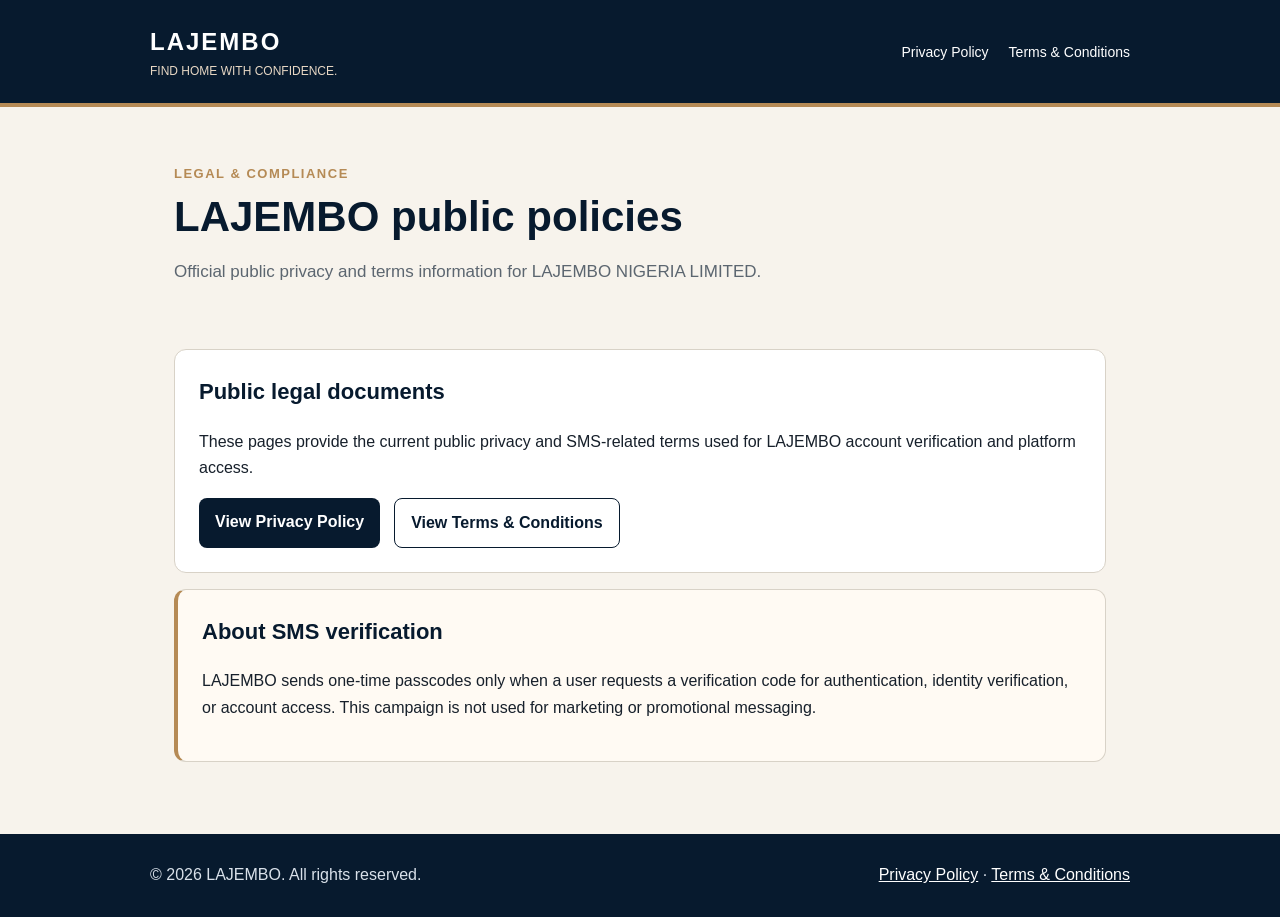
==== index.html @ 9c69517a "Add LAJEMBO legal site home" ====
<!doctype html><html lang="en"><head><meta charset="utf-8"><meta name="viewport" content="width=device-width,initial-scale=1"><title>LAJEMBO Legal & Compliance</title><meta name="description" content="Public legal and compliance information for LAJEMBO."><link rel="stylesheet" href="styles.css"></head><body><header class="top"><div class="top-inner"><div><div class="brand">LAJEMBO</div><div class="tag">FIND HOME WITH CONFIDENCE.</div></div><nav class="nav"><a href="privacy-policy/">Privacy Policy</a><a href="terms-and-conditions/">Terms & Conditions</a></nav></div></header><main><section class="hero"><div class="eyebrow">Legal & Compliance</div><h1>LAJEMBO public policies</h1><p>Official public privacy and terms information for LAJEMBO NIGERIA LIMITED.</p></section><section class="content"><div class="card"><h2>Public legal documents</h2><p>These pages provide the current public privacy and SMS-related terms used for LAJEMBO account verification and platform access.</p><div class="links"><a class="button" href="privacy-policy/">View Privacy Policy</a><a class="button secondary" href="terms-and-conditions/">View Terms & Conditions</a></div></div><div class="card notice"><h2>About SMS verification</h2><p>LAJEMBO sends one-time passcodes only when a user requests a verification code for authentication, identity verification, or account access. This campaign is not used for marketing or promotional messaging.</p></div></section></main><footer><div class="footer-inner"><div>© 2026 LAJEMBO. All rights reserved.</div><div><a href="privacy-policy/">Privacy Policy</a> · <a href="terms-and-conditions/">Terms & Conditions</a></div></div></footer></body></html>
---- styles.css ----
:root{--navy:#071a2e;--navy2:#0d2742;--bronze:#b58a55;--cream:#f7f3ec;--ink:#17202b;--muted:#5c6670;--line:#d8d2c7;--white:#fff}*{box-sizing:border-box}body{margin:0;font-family:Arial,Helvetica,sans-serif;background:var(--cream);color:var(--ink);line-height:1.65}.top{background:var(--navy);color:var(--white);padding:22px 24px;border-bottom:4px solid var(--bronze)}.top-inner{max-width:980px;margin:0 auto;display:flex;align-items:center;justify-content:space-between;gap:20px}.brand{font-size:24px;font-weight:800;letter-spacing:2px}.tag{font-size:12px;color:#e7d7c4}.nav a{color:var(--white);text-decoration:none;margin-left:20px;font-size:14px}.nav a:hover{text-decoration:underline}.hero{max-width:980px;margin:0 auto;padding:56px 24px 30px}.eyebrow{color:var(--bronze);font-weight:800;letter-spacing:1.5px;font-size:13px;text-transform:uppercase}.hero h1{font-size:42px;line-height:1.15;margin:8px 0 14px;color:var(--navy)}.hero p{max-width:760px;color:var(--muted);font-size:17px}.content{max-width:980px;margin:0 auto;padding:0 24px 56px}.card{background:var(--white);border:1px solid var(--line);border-radius:12px;padding:24px;margin:16px 0}.card h2{margin-top:0;color:var(--navy);font-size:22px}.card h3{color:var(--navy);font-size:17px;margin-bottom:6px}.notice{border-left:4px solid var(--bronze);background:#fffaf3}.links{display:flex;gap:14px;flex-wrap:wrap}.button{display:inline-block;background:var(--navy);color:#fff;text-decoration:none;padding:11px 16px;border-radius:8px;font-weight:700}.button.secondary{background:transparent;color:var(--navy);border:1px solid var(--navy)}footer{background:var(--navy);color:#d9e1ea;padding:28px 24px}.footer-inner{max-width:980px;margin:0 auto;display:flex;justify-content:space-between;gap:20px;flex-wrap:wrap}footer a{color:#fff}.small{font-size:13px;color:var(--muted)}ul{padding-left:22px}@media(max-width:700px){.top-inner{align-items:flex-start;flex-direction:column}.nav a{margin:0 16px 0 0}.hero h1{font-size:34px}.hero{padding-top:38px}}
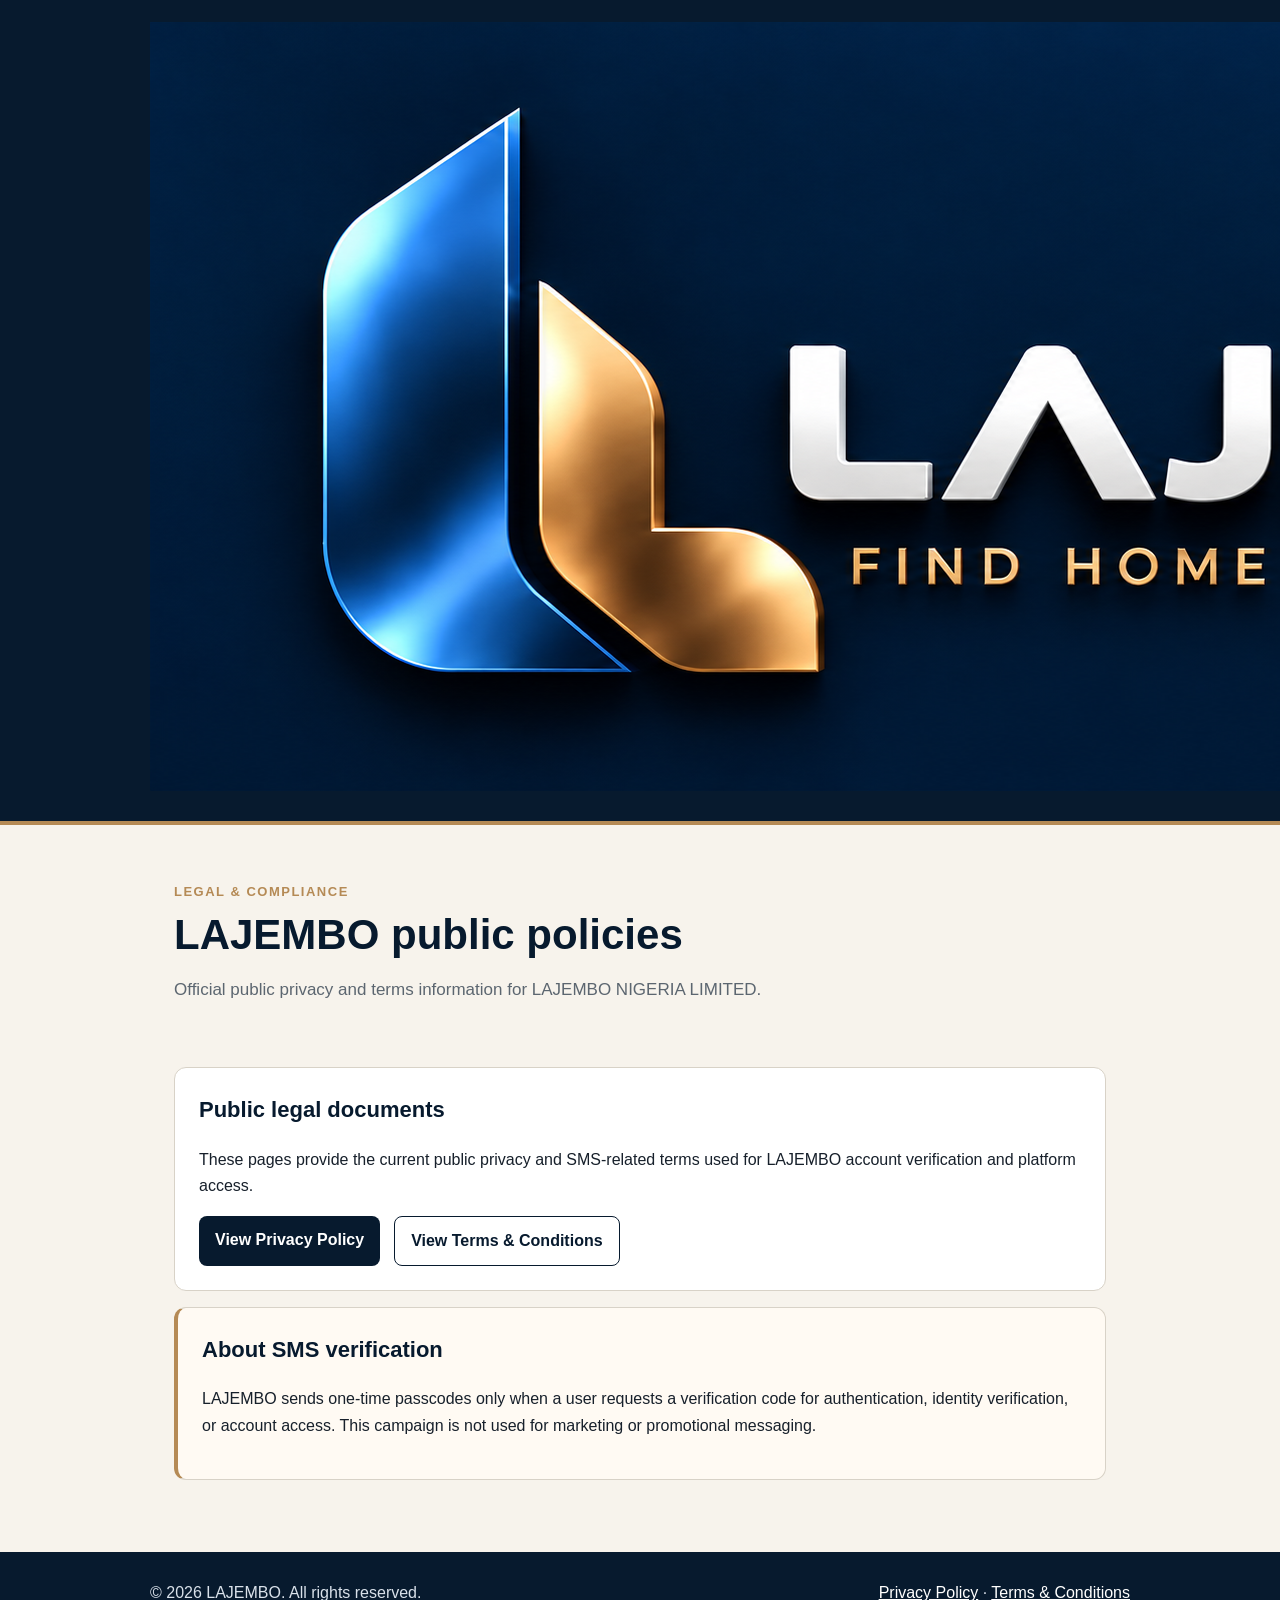
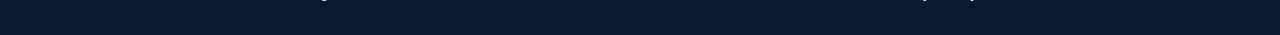
==== commit 769dd0ef: "Add official LAJEMBO logo to legal home header" ====
--- a/index.html
+++ b/index.html
@@ -1 +1 @@
-<!doctype html><html lang="en"><head><meta charset="utf-8"><meta name="viewport" content="width=device-width,initial-scale=1"><title>LAJEMBO Legal & Compliance</title><meta name="description" content="Public legal and compliance information for LAJEMBO."><link rel="stylesheet" href="styles.css"></head><body><header class="top"><div class="top-inner"><div><div class="brand">LAJEMBO</div><div class="tag">FIND HOME WITH CONFIDENCE.</div></div><nav class="nav"><a href="privacy-policy/">Privacy Policy</a><a href="terms-and-conditions/">Terms & Conditions</a></nav></div></header><main><section class="hero"><div class="eyebrow">Legal & Compliance</div><h1>LAJEMBO public policies</h1><p>Official public privacy and terms information for LAJEMBO NIGERIA LIMITED.</p></section><section class="content"><div class="card"><h2>Public legal documents</h2><p>These pages provide the current public privacy and SMS-related terms used for LAJEMBO account verification and platform access.</p><div class="links"><a class="button" href="privacy-policy/">View Privacy Policy</a><a class="button secondary" href="terms-and-conditions/">View Terms & Conditions</a></div></div><div class="card notice"><h2>About SMS verification</h2><p>LAJEMBO sends one-time passcodes only when a user requests a verification code for authentication, identity verification, or account access. This campaign is not used for marketing or promotional messaging.</p></div></section></main><footer><div class="footer-inner"><div>© 2026 LAJEMBO. All rights reserved.</div><div><a href="privacy-policy/">Privacy Policy</a> · <a href="terms-and-conditions/">Terms & Conditions</a></div></div></footer></body></html>+<!doctype html><html lang="en"><head><meta charset="utf-8"><meta name="viewport" content="width=device-width,initial-scale=1"><title>LAJEMBO Legal & Compliance</title><meta name="description" content="Public legal and compliance information for LAJEMBO."><link rel="stylesheet" href="styles.css"></head><body><header class="top"><div class="top-inner"><a class="brand-logo-link" href="./" aria-label="LAJEMBO Legal Home"><img class="brand-logo" src="4BFE8BF3-05BF-4979-A7D0-70F38C8C902B.PNG" alt="LAJEMBO — Find Home With Confidence"></a><nav class="nav"><a href="privacy-policy/">Privacy Policy</a><a href="terms-and-conditions/">Terms & Conditions</a></nav></div></header><main><section class="hero"><div class="eyebrow">Legal & Compliance</div><h1>LAJEMBO public policies</h1><p>Official public privacy and terms information for LAJEMBO NIGERIA LIMITED.</p></section><section class="content"><div class="card"><h2>Public legal documents</h2><p>These pages provide the current public privacy and SMS-related terms used for LAJEMBO account verification and platform access.</p><div class="links"><a class="button" href="privacy-policy/">View Privacy Policy</a><a class="button secondary" href="terms-and-conditions/">View Terms & Conditions</a></div></div><div class="card notice"><h2>About SMS verification</h2><p>LAJEMBO sends one-time passcodes only when a user requests a verification code for authentication, identity verification, or account access. This campaign is not used for marketing or promotional messaging.</p></div></section></main><footer><div class="footer-inner"><div>© 2026 LAJEMBO. All rights reserved.</div><div><a href="privacy-policy/">Privacy Policy</a> · <a href="terms-and-conditions/">Terms & Conditions</a></div></div></footer></body></html>
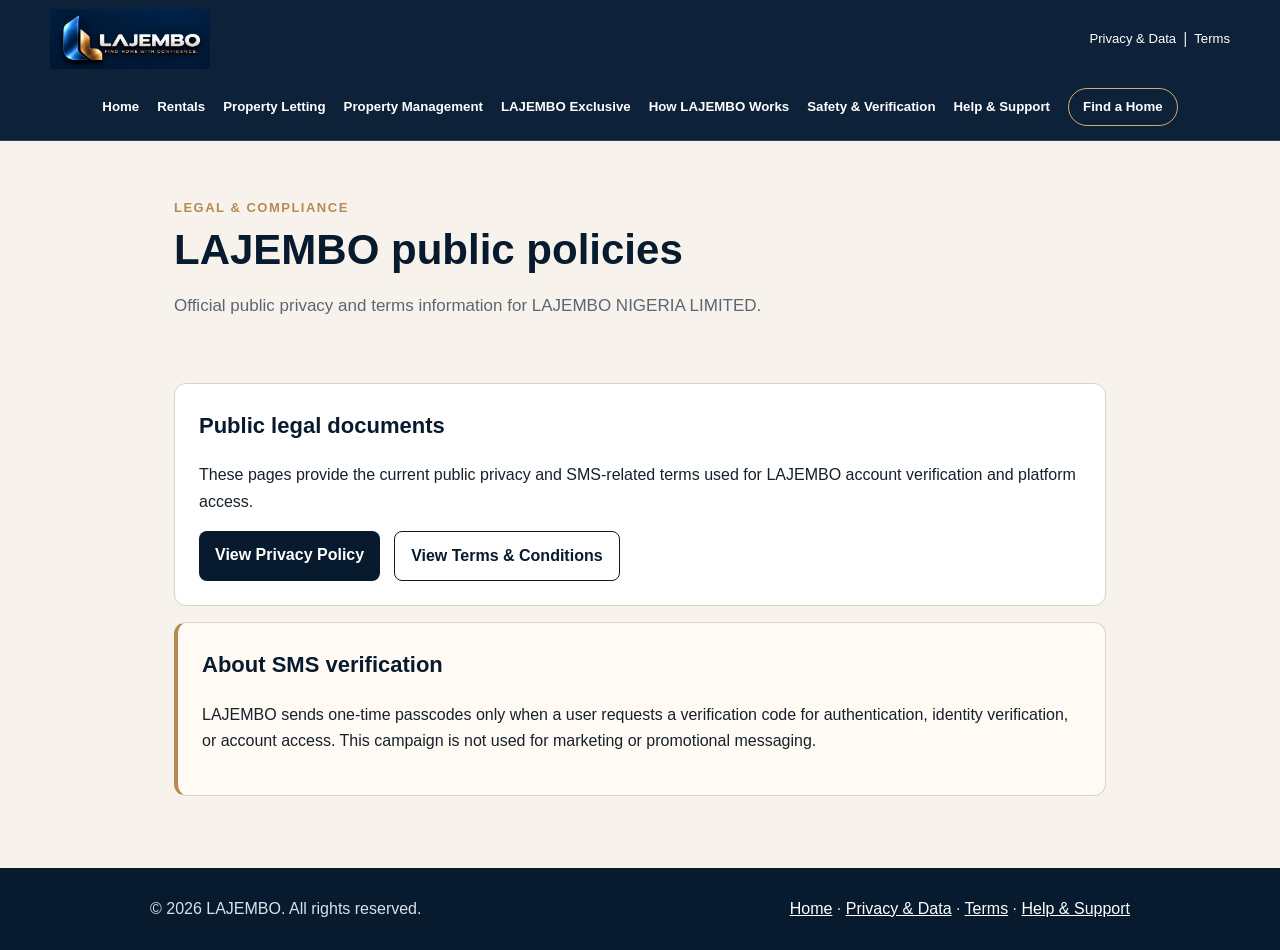
==== commit ffd28ee8: "Align Legal Home with approved LAJEMBO navigation" ====
--- a/index.html
+++ b/index.html
@@ -1 +1 @@
-<!doctype html><html lang="en"><head><meta charset="utf-8"><meta name="viewport" content="width=device-width,initial-scale=1"><title>LAJEMBO Legal & Compliance</title><meta name="description" content="Public legal and compliance information for LAJEMBO."><link rel="stylesheet" href="styles.css"></head><body><header class="top"><div class="top-inner"><a class="brand-logo-link" href="./" aria-label="LAJEMBO Legal Home"><img class="brand-logo" src="4BFE8BF3-05BF-4979-A7D0-70F38C8C902B.PNG" alt="LAJEMBO — Find Home With Confidence"></a><nav class="nav"><a href="privacy-policy/">Privacy Policy</a><a href="terms-and-conditions/">Terms & Conditions</a></nav></div></header><main><section class="hero"><div class="eyebrow">Legal & Compliance</div><h1>LAJEMBO public policies</h1><p>Official public privacy and terms information for LAJEMBO NIGERIA LIMITED.</p></section><section class="content"><div class="card"><h2>Public legal documents</h2><p>These pages provide the current public privacy and SMS-related terms used for LAJEMBO account verification and platform access.</p><div class="links"><a class="button" href="privacy-policy/">View Privacy Policy</a><a class="button secondary" href="terms-and-conditions/">View Terms & Conditions</a></div></div><div class="card notice"><h2>About SMS verification</h2><p>LAJEMBO sends one-time passcodes only when a user requests a verification code for authentication, identity verification, or account access. This campaign is not used for marketing or promotional messaging.</p></div></section></main><footer><div class="footer-inner"><div>© 2026 LAJEMBO. All rights reserved.</div><div><a href="privacy-policy/">Privacy Policy</a> · <a href="terms-and-conditions/">Terms & Conditions</a></div></div></footer></body></html>+<!doctype html><html lang="en"><head><meta charset="utf-8"><meta name="viewport" content="width=device-width,initial-scale=1"><title>LAJEMBO Legal & Compliance</title><meta name="description" content="Public legal and compliance information for LAJEMBO."><link rel="stylesheet" href="styles.css"><style>.site-header{background:#0d2139;border-bottom:1px solid rgba(255,255,255,.14);position:sticky;top:0;z-index:30}.site-page{width:min(1180px,calc(100% - 32px));margin:auto}.header-row{min-height:78px;display:flex;align-items:center;justify-content:space-between;gap:18px}.brand img{display:block;width:188px;max-height:60px;object-fit:contain;object-position:left center}.header-actions{display:flex;align-items:center;gap:7px;color:#d7e0e8}.header-actions a{color:#fff;text-decoration:none;font-size:.82rem}.menu-button{background:transparent;border:0;color:#fff;font-size:1.75rem;cursor:pointer;padding:6px 8px}.desktop-nav{display:flex;align-items:center;justify-content:center;gap:18px;padding:10px 0 14px;flex-wrap:wrap}.desktop-nav a{color:#fff;text-decoration:none;font-weight:700;font-size:.83rem;white-space:nowrap}.desktop-nav a:hover{color:#d7a96f}.find-home-nav{border:1px solid #d7a96f;border-radius:999px;padding:7px 14px}.mobile-menu{display:none;position:absolute;right:20px;top:68px;background:#fff;border:1px solid #d9dfe6;border-radius:12px;box-shadow:0 18px 44px rgba(0,0,0,.25);width:min(320px,calc(100vw - 32px));padding:10px;z-index:50}.mobile-menu.open{display:grid}.mobile-menu a{color:#0d2139;text-decoration:none;font-weight:700;padding:12px 14px;border-radius:8px}.mobile-menu a:hover{background:#f5f2ed}@media(max-width:1000px){.desktop-nav{display:none}.menu-button{display:block}.header-actions>a,.header-actions>span{display:none}.brand img{width:165px}}@media(min-width:1001px){.menu-button{display:none}}@media(max-width:620px){.site-page{width:min(100% - 20px,1180px)}.header-row{min-height:68px}.brand img{width:150px}}</style></head><body><header class="site-header"><div class="site-page header-row"><a class="brand" href="https://lajembo.github.io/website/" aria-label="LAJEMBO home"><img src="4BFE8BF3-05BF-4979-A7D0-70F38C8C902B.PNG" alt="LAJEMBO — Find Home With Confidence"></a><div class="header-actions"><a href="privacy-policy/">Privacy &amp; Data</a><span>|</span><a href="terms-and-conditions/">Terms</a><button id="menuButton" class="menu-button" aria-label="Open navigation menu" aria-expanded="false">☰</button></div></div><nav class="desktop-nav site-page" aria-label="Primary LAJEMBO navigation"><a href="https://lajembo.github.io/website/">Home</a><a href="https://lajembo.github.io/website/rentals.html">Rentals</a><a href="https://lajembo.github.io/website/list-property.html">Property Letting</a><a href="https://lajembo.github.io/website/property-management.html">Property Management</a><a href="https://lajembo.github.io/website/exclusive.html">LAJEMBO Exclusive</a><a href="https://lajembo.github.io/website/how-it-works.html">How LAJEMBO Works</a><a href="https://lajembo.github.io/website/safety-verification.html">Safety &amp; Verification</a><a href="https://lajembo.github.io/website/help-support.html">Help &amp; Support</a><a class="find-home-nav" href="https://lajembo.github.io/website/rentals.html">Find a Home</a></nav><nav id="mobileMenu" class="mobile-menu" aria-label="LAJEMBO mobile navigation"><a href="https://lajembo.github.io/website/">Home</a><a href="https://lajembo.github.io/website/rentals.html">Rentals</a><a href="https://lajembo.github.io/website/list-property.html">Property Letting</a><a href="https://lajembo.github.io/website/property-management.html">Property Management</a><a href="https://lajembo.github.io/website/exclusive.html">LAJEMBO Exclusive</a><a href="https://lajembo.github.io/website/how-it-works.html">How LAJEMBO Works</a><a href="https://lajembo.github.io/website/safety-verification.html">Safety &amp; Verification</a><a href="https://lajembo.github.io/website/help-support.html">Help &amp; Support</a><a href="https://lajembo.github.io/website/rentals.html">Find a Home</a><a href="privacy-policy/">Privacy &amp; Data</a><a href="terms-and-conditions/">Terms</a></nav></header><main><section class="hero"><div class="eyebrow">Legal & Compliance</div><h1>LAJEMBO public policies</h1><p>Official public privacy and terms information for LAJEMBO NIGERIA LIMITED.</p></section><section class="content"><div class="card"><h2>Public legal documents</h2><p>These pages provide the current public privacy and SMS-related terms used for LAJEMBO account verification and platform access.</p><div class="links"><a class="button" href="privacy-policy/">View Privacy Policy</a><a class="button secondary" href="terms-and-conditions/">View Terms & Conditions</a></div></div><div class="card notice"><h2>About SMS verification</h2><p>LAJEMBO sends one-time passcodes only when a user requests a verification code for authentication, identity verification, or account access. This campaign is not used for marketing or promotional messaging.</p></div></section></main><footer><div class="footer-inner"><div>© 2026 LAJEMBO. All rights reserved.</div><div><a href="https://lajembo.github.io/website/">Home</a> · <a href="privacy-policy/">Privacy &amp; Data</a> · <a href="terms-and-conditions/">Terms</a> · <a href="https://lajembo.github.io/website/help-support.html">Help &amp; Support</a></div></div></footer><script>const b=document.getElementById('menuButton'),m=document.getElementById('mobileMenu');if(b&&m){b.addEventListener('click',()=>{const o=m.classList.toggle('open');b.setAttribute('aria-expanded',String(o));});m.querySelectorAll('a').forEach(a=>a.addEventListener('click',()=>{m.classList.remove('open');b.setAttribute('aria-expanded','false');}));}</script></body></html>
--- a/styles.css
+++ b/styles.css
@@ -1 +1 @@
-:root{--navy:#071a2e;--navy2:#0d2742;--bronze:#b58a55;--cream:#f7f3ec;--ink:#17202b;--muted:#5c6670;--line:#d8d2c7;--white:#fff}*{box-sizing:border-box}body{margin:0;font-family:Arial,Helvetica,sans-serif;background:var(--cream);color:var(--ink);line-height:1.65}.top{background:var(--navy);color:var(--white);padding:22px 24px;border-bottom:4px solid var(--bronze)}.top-inner{max-width:980px;margin:0 auto;display:flex;align-items:center;justify-content:space-between;gap:20px}.brand{font-size:24px;font-weight:800;letter-spacing:2px}.tag{font-size:12px;color:#e7d7c4}.nav a{color:var(--white);text-decoration:none;margin-left:20px;font-size:14px}.nav a:hover{text-decoration:underline}.hero{max-width:980px;margin:0 auto;padding:56px 24px 30px}.eyebrow{color:var(--bronze);font-weight:800;letter-spacing:1.5px;font-size:13px;text-transform:uppercase}.hero h1{font-size:42px;line-height:1.15;margin:8px 0 14px;color:var(--navy)}.hero p{max-width:760px;color:var(--muted);font-size:17px}.content{max-width:980px;margin:0 auto;padding:0 24px 56px}.card{background:var(--white);border:1px solid var(--line);border-radius:12px;padding:24px;margin:16px 0}.card h2{margin-top:0;color:var(--navy);font-size:22px}.card h3{color:var(--navy);font-size:17px;margin-bottom:6px}.notice{border-left:4px solid var(--bronze);background:#fffaf3}.links{display:flex;gap:14px;flex-wrap:wrap}.button{display:inline-block;background:var(--navy);color:#fff;text-decoration:none;padding:11px 16px;border-radius:8px;font-weight:700}.button.secondary{background:transparent;color:var(--navy);border:1px solid var(--navy)}footer{background:var(--navy);color:#d9e1ea;padding:28px 24px}.footer-inner{max-width:980px;margin:0 auto;display:flex;justify-content:space-between;gap:20px;flex-wrap:wrap}footer a{color:#fff}.small{font-size:13px;color:var(--muted)}ul{padding-left:22px}@media(max-width:700px){.top-inner{align-items:flex-start;flex-direction:column}.nav a{margin:0 16px 0 0}.hero h1{font-size:34px}.hero{padding-top:38px}}+:root{--navy:#071a2e;--navy2:#0d2742;--bronze:#b58a55;--cream:#f7f3ec;--ink:#17202b;--muted:#5c6670;--line:#d8d2c7;--white:#fff}*{box-sizing:border-box}body{margin:0;font-family:Arial,Helvetica,sans-serif;background:var(--cream);color:var(--ink);line-height:1.65}.top{background:var(--navy);color:var(--white);padding:14px 24px;border-bottom:4px solid var(--bronze)}.top-inner{max-width:980px;margin:0 auto;display:flex;align-items:center;justify-content:space-between;gap:24px}.brand-logo-link{display:block;flex:0 1 470px;max-width:470px}.brand-logo{display:block;width:100%;height:auto;border-radius:8px;object-fit:contain}.nav{display:flex;align-items:center;flex-wrap:wrap;justify-content:flex-end}.nav a{color:var(--white);text-decoration:none;margin-left:20px;font-size:14px}.nav a:hover{text-decoration:underline}.hero{max-width:980px;margin:0 auto;padding:56px 24px 30px}.eyebrow{color:var(--bronze);font-weight:800;letter-spacing:1.5px;font-size:13px;text-transform:uppercase}.hero h1{font-size:42px;line-height:1.15;margin:8px 0 14px;color:var(--navy)}.hero p{max-width:760px;color:var(--muted);font-size:17px}.content{max-width:980px;margin:0 auto;padding:0 24px 56px}.card{background:var(--white);border:1px solid var(--line);border-radius:12px;padding:24px;margin:16px 0}.card h2{margin-top:0;color:var(--navy);font-size:22px}.card h3{color:var(--navy);font-size:17px;margin-bottom:6px}.notice{border-left:4px solid var(--bronze);background:#fffaf3}.links{display:flex;gap:14px;flex-wrap:wrap}.button{display:inline-block;background:var(--navy);color:#fff;text-decoration:none;padding:11px 16px;border-radius:8px;font-weight:700}.button.secondary{background:transparent;color:var(--navy);border:1px solid var(--navy)}footer{background:var(--navy);color:#d9e1ea;padding:28px 24px}.footer-inner{max-width:980px;margin:0 auto;display:flex;justify-content:space-between;gap:20px;flex-wrap:wrap}footer a{color:#fff}.small{font-size:13px;color:var(--muted)}ul{padding-left:22px}@media(max-width:700px){.top{padding:12px 16px}.top-inner{align-items:flex-start;flex-direction:column;gap:12px}.brand-logo-link{flex:none;width:min(100%,430px)}.nav{justify-content:flex-start}.nav a{margin:0 16px 0 0}.hero h1{font-size:34px}.hero{padding-top:38px}}
